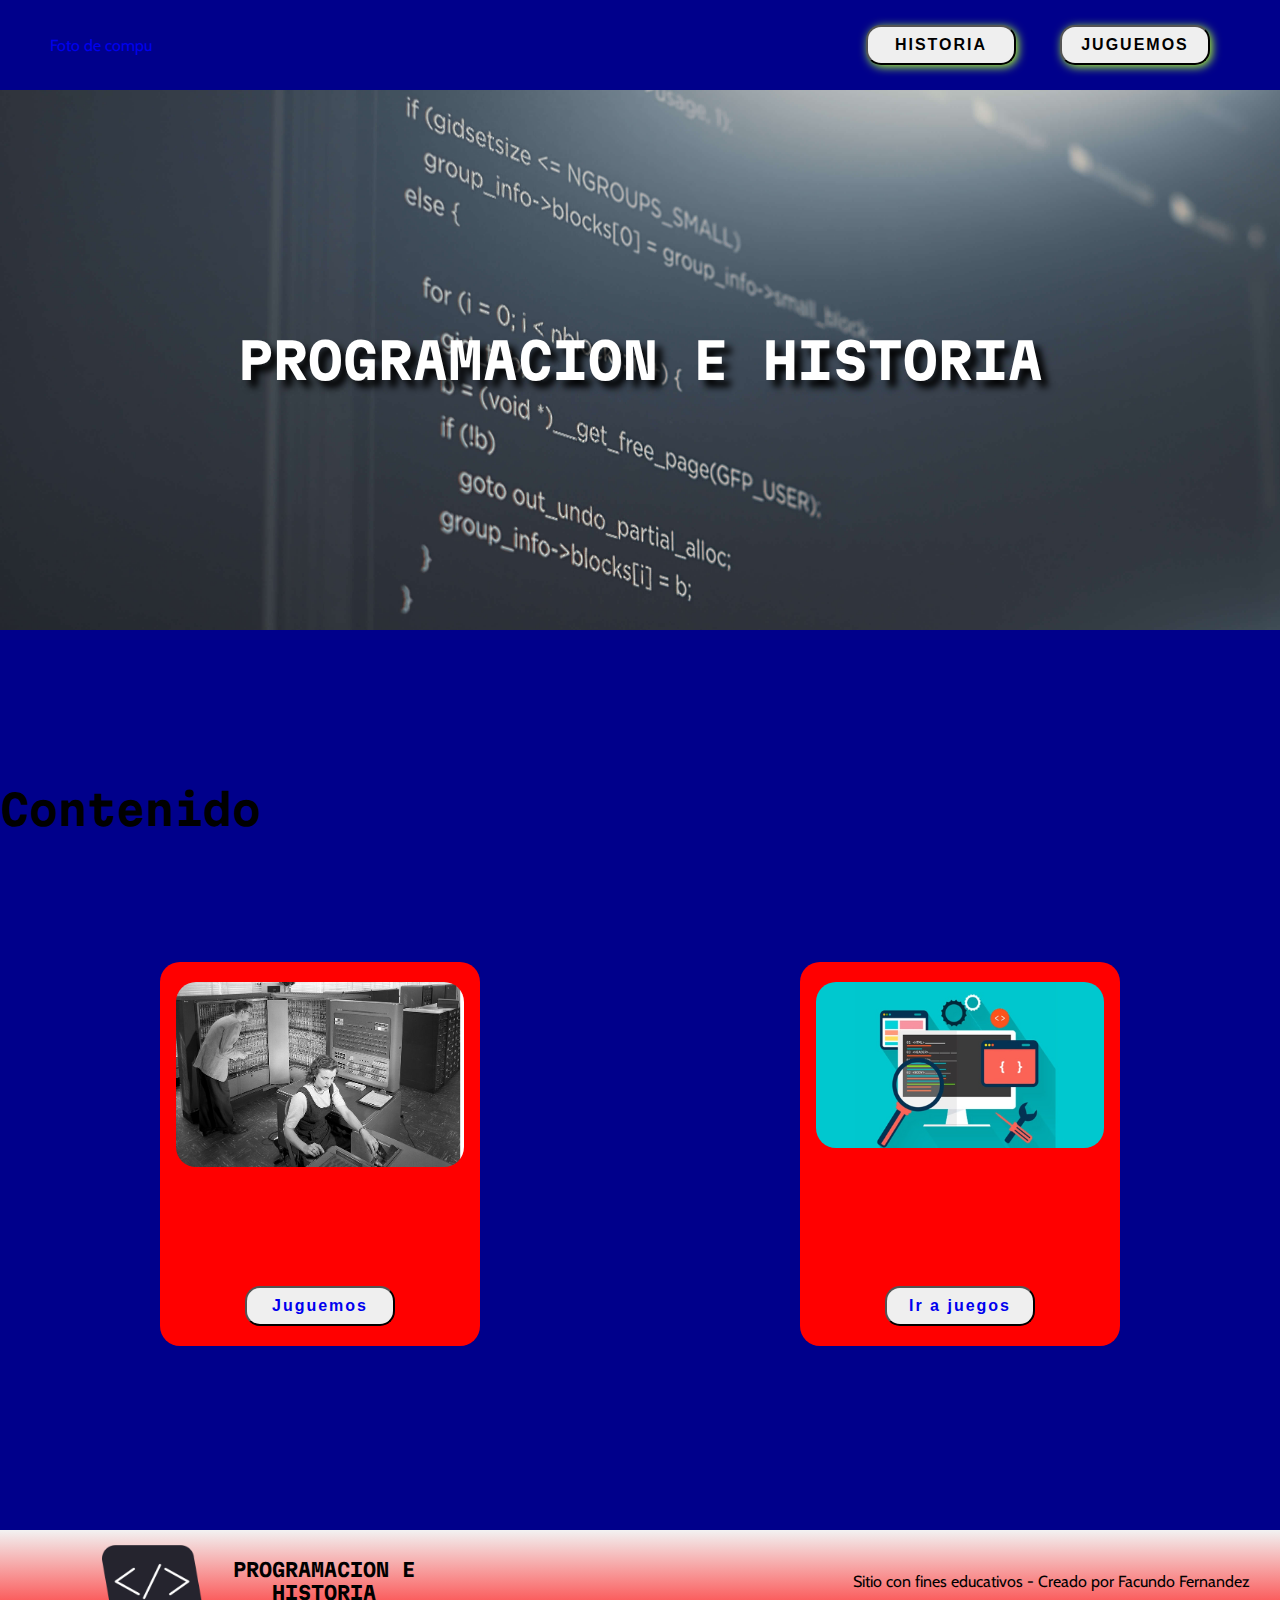
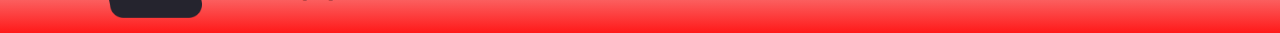
==== Info-Trabajo-Final/Index.html @ c3c80dd8 "first commit" ====
<!DOCTYPE html>
<html lang="en">

<head>
    <meta charset="UTF-8">
    <meta http-equiv="X-UA-Compatible" content="IE=edge">
    <link rel="stylesheet" href="./Style.css">
    <meta name="viewport" content="width=device-width, initial-scale=1.0">
    <title>Historia de la programacion</title>
</head>

<body>

    <nav>
    
        <div><a href="./Index.html">Foto de compu</a> </div>
    
        <div id="botonesNav">
            <button> <a href="./History.html">Historia</a> </button>
            <button class="displayNone"> <a href="./Games.html">Juguemos</a> </button>
        </div>
    
    </nav>

    <header>
        

        <div>
            <h1>Programacion e historia</h1>
        </div>

    </header>


    <main>

        <h2>Contenido</h2>

        <section>
            <article>
                <img src="./assets/imagenes/img1.jpg" alt="">
                <button class="displayNone"> <a href="./Games.html">Juguemos</a> </button>
            </article>

            <article>
                <img src="./assets/imagenes/img2.jpg" alt="">
                <button> <a href="./Games.html">Ir a juegos</a> </button>
            </article>
        </section>


    </main>

    <footer>

        <div>
            <img src="./assets/imagenes/logo.png" alt="">
            <h3>Programacion e Historia</h3>
        </div>

        <p>Sitio con fines educativos - Creado por Facundo Fernandez</p>

    </footer>



    <script src="./script.js"></script>
</body>

</html>
---- Info-Trabajo-Final/Style.css ----
@import url('https://fonts.googleapis.com/css2?family=Martian+Mono:wght@200;400;700&display=swap');
@import url('https://fonts.googleapis.com/css2?family=Cabin:wght@400;700&display=swap');

/* font-family: 'Martian Mono',
monospace; */

/* font-family: 'Cabin',
sans-serif; */

/* -------------------------- Paleta de colores --------------------------- */

:root {

    --colorRed: rgba(255, 0, 0, 0.9);
    --colorGrey: rgba(128, 128, 128, 0.1);


}

/* -------------------------- Resets and general styles --------------------------- */


* {
    box-sizing: border-box;
    margin: 0;
    padding: 0;
    /* border: 2px red solid; */
}

body {
    width: 100%;
    font-family: 'Cabin', sans-serif;
}

h1,
h2,
h3,
h4 {
    font-family: 'Martian Mono', monospace;
}

a {
    text-decoration: none;
}

header,
main,
footer,
nav,
section,
section article,
header div,
footer div,
.mainHistory section div,
#mainGame,
.puzzle,
.puzzleImages,
.textoMainGames {
    display: flex;
    justify-content: center;
    align-items: center;
}

/*------------------ Animacion--------------- */

@keyframes animacionH2 {
    0% {
        color: var(red);
        padding-left: 0;
    }

    50% {
        color: black;
        padding-left: 70%;
    }

    100% {
        color: white;
        padding-left: 0px;
    }
}


/* ------------------Header--------------------- */

header {
    flex-direction: column;
}

/* -----------Nav----------- */

nav {
    width: 100%;
    height: auto;
    background-color: darkblue;
    justify-content: space-between;
    flex-wrap: wrap;
    padding: 25px 50px;
}

#botonesNav,
#botones,
#playPausa {
    flex-wrap: wrap;
}

nav button,
main section article button {
    width: 150px;
    height: 40px;
    margin: 0px 20px;
    border-radius: 15px;
    text-transform: uppercase;
    font-size: 1rem;
    letter-spacing: 2px;
    font-weight: 700;
    box-shadow: 2px 2px 10px greenyellow;
    cursor: pointer;
    flex-wrap: wrap;
}

nav button a {
    color: black;
}

/* -----------Div Header ----------------- */

header>div {
    width: 100%;
    height: 60vh;
    background-image: url(./assets/imagenes/codigo.jpg);
    background-size: cover;
    background-attachment: fixed;
}

header div h1 {
    text-transform: uppercase;
    color: white;
    font-size: min(2vw + 1.5rem);
    /*responsive*/
    text-shadow: 7px 7px 7px black;
    text-align: center;
}

/* ----------------- Main -----------------*/

main {
    width: 100%;
    flex-direction: column;
    background-color: darkblue;
    min-height: 100vh;
    height: auto;

}

main h2 {
    width: 100%;
    margin-bottom: 10%;
    font-size: min(2vw + 1rem);
    animation: animacionH2 15s linear infinite;
}

main section {
    flex-wrap: wrap;
    justify-content: space-around;

}

main section article {
    width: 25%;
    min-width: 300px;
    height: 30vw;
    min-height: 300px;
    flex-direction: column;
    background-color: red;
    justify-content: space-between;
    margin-bottom: 30px;
    border-radius: 20px;

}

main section article img {
    width: 90%;
    border-radius: 20px;
    margin: 20px;
}

main section article button {
    margin-bottom: 20px;
    text-transform: initial;
    box-shadow: none;
}

/* ------------------footer------------------ */

footer {
    flex-wrap: wrap;
    width: 100%;
    height: auto;
    justify-content: space-between;
    padding: 15px 30px;
    background-image: linear-gradient(var(--colorGrey), var(--colorRed));
}

footer div {
    width: 40%;
    text-align: center;
    text-transform: uppercase;
    flex-wrap: wrap;
    justify-content: center;

}

footer img {
    width: 100px;
}

footer h3 {
    width: 50%;

}

/* ------------------------History------------------------------------ */

.mainHistory {
    width: 100%;
}

.mainHistory section div {
    margin: 40px;
}

.mainHistory h3 {
    width: 50%;
    text-align: center;
    font-size: min(1vw + 0.5rem);

}

.mainHistory section p {
    width: 50%;
}

.mainHistory .h3Size {
    width: 20vw;
}

.mainHistory .p3Size {
    width: 75vw;
}

.seccionVideo {
    flex-direction: column;
    margin-bottom: 5vh;
    width: 100%;
}

#video {
    width: 50vw;
    height: auto;
}

.seccionVideo h3 {
    margin-top: 15vh;
    margin-bottom: 5vh;
    width: 80%;
}

#botones {
    /* border: solid red 2px ; */
    width: 90%;
    background-color: beige;
    display: flex;
    gap: 25px;
    justify-content: space-between;
    flex-wrap: wrap;

}

#botones button {
    width: 50px;
}


/* ------------------------------Pagina Juego------------------------------ */

@keyframes moving {

    0% {
        transform: translateX(100vw);
    }

    100% {
        transform: translateX(-100vw);
    }

}

.textoMainGames {
    width: 100%;
    overflow: hidden;
}


#mainGames h2 {
    font-size: min(2vw + 0.7rem);
    overflow: hidden;
    animation: moving 15s linear infinite;
}

#mainGames>div {
    height: 60vh;
    width: 100%;

}

#mainGames>div div {

    width: 15%;
    min-width: 200px;
    display: flex;
    align-items: center;
    text-align: center;
    height: 400px;
    margin: 3px;
    font-size: min(0.5vw + 0.7rem);
}

#mainGames>div img {
    height: 95%;
    width: 100%;

}

.puzzle div {
    background-color: gray;
    margin: 3px;
}

/* ------------------Media Query------------------ */



/* ------------------800px------------------ */

@media (max-width: 800px) {

    /* Template */

    body {
        display: grid;
        grid-template-areas:
            "nav header"
            "nav main"
            "nav footer";
        grid-template-columns: 150px 1fr;
        grid-template-rows: 40vh auto 30vh;
    }

    nav {
        grid-area: nav;
    }

    header {
        grid-area: header;
    }

    main {
        grid-area: main;
    }

    footer {
        grid-area: footer;
    }



    /* ------------Nav-------------- */

    nav {
        height: 100vh;
        flex-direction: column;
        justify-content: flex-start;
        margin: 0;
        padding:0;
    }

    nav button{
        margin: 0;
    }

    .displayNone{
        display: none;
    }

    

}
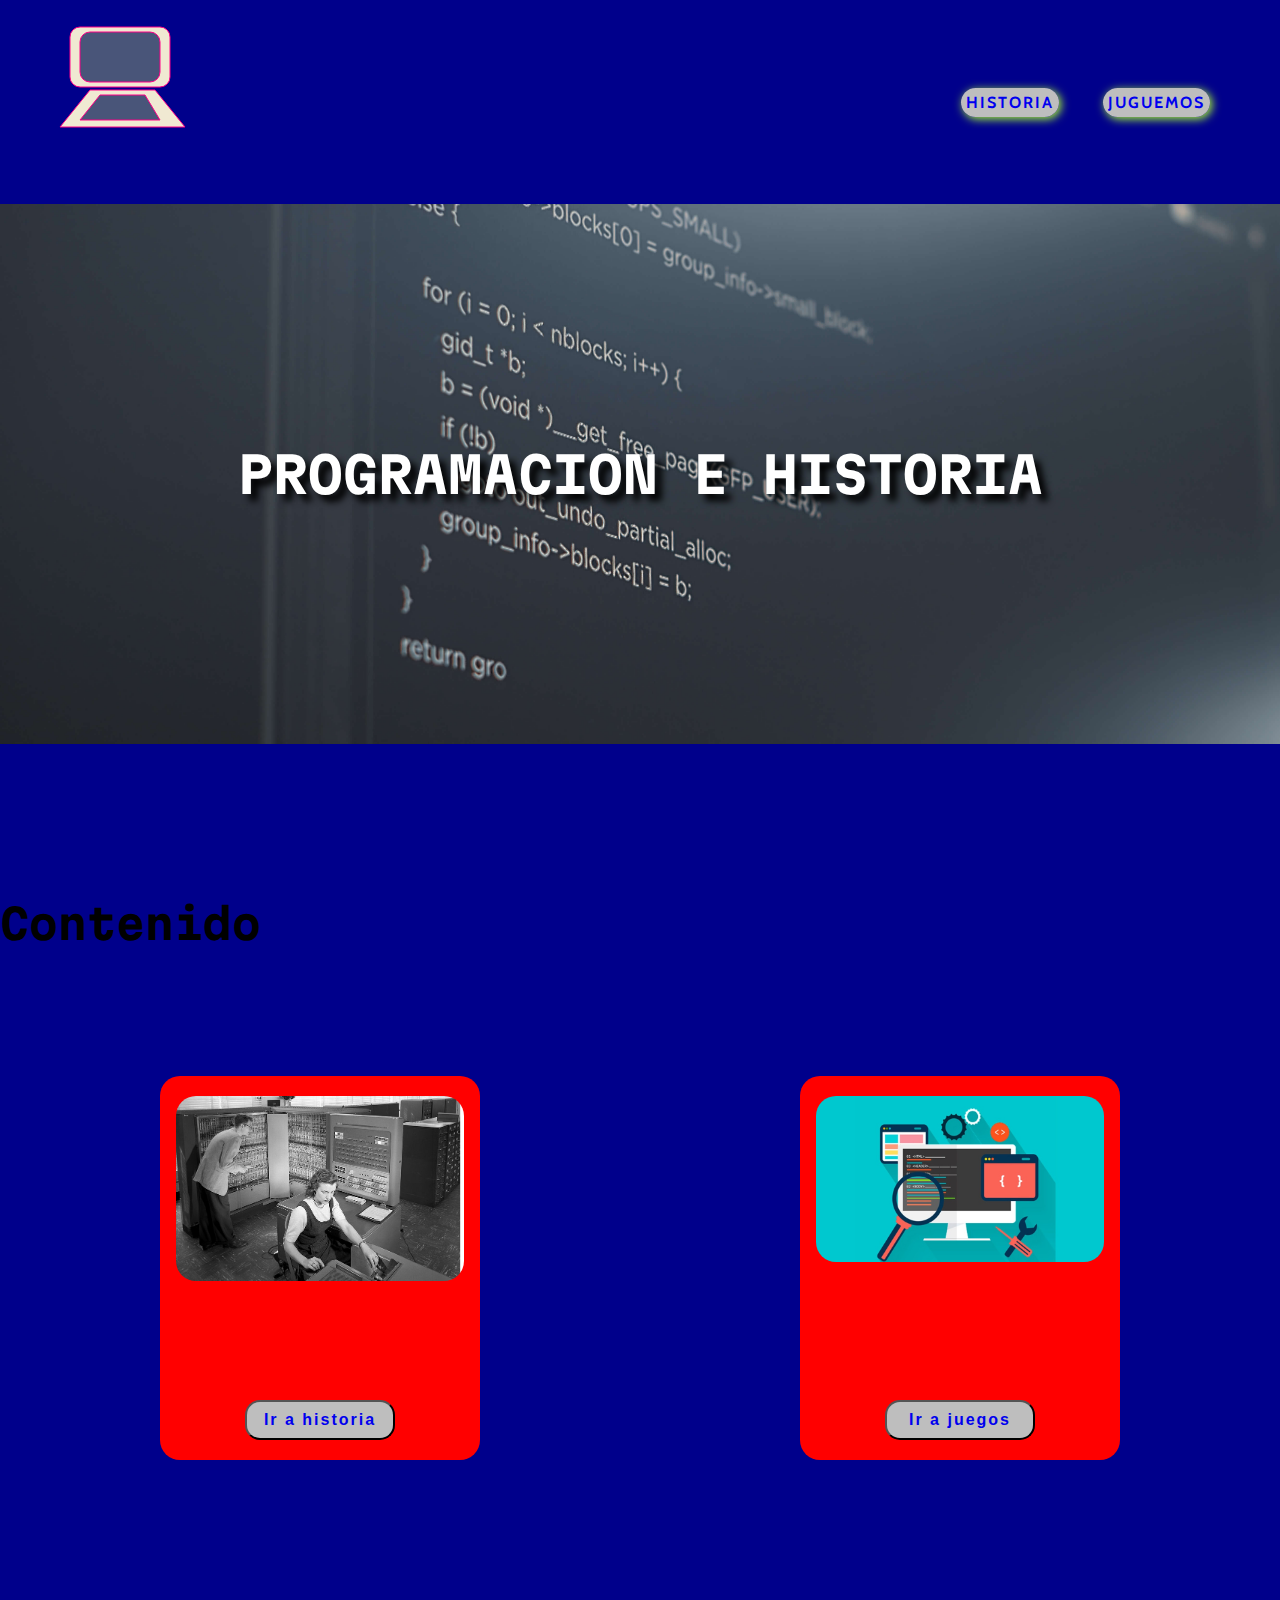
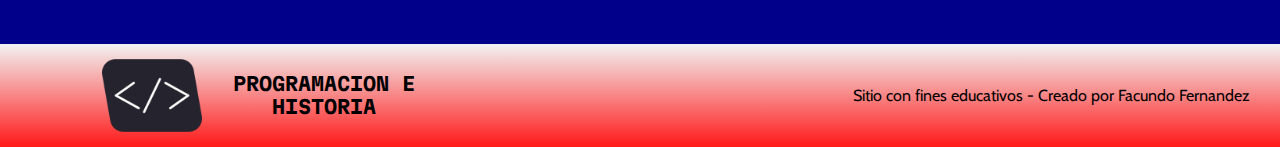
==== commit b75d3142: "svg finished" ====
--- a/Info-Trabajo-Final/Index.html
+++ b/Info-Trabajo-Final/Index.html
@@ -12,18 +12,29 @@
 <body>
 
     <nav>
-    
-        <div><a href="./Index.html">Foto de compu</a> </div>
-    
+
+        <div><a href="./Index.html"></button><svg>
+        
+            <rect x="20" y="2" width="100px" height="60px" fill="#F0E9D2" stroke="#ff0088" rx="10"></rect>
+        
+            <rect x="30" y="7" width="80px" height="50px" fill="#495579" stroke="#ff0088" rx="10"></rect>
+        
+            <polygon stroke="#ff0088" width="200px" height="200px" points="40 65 ,105 65,135 102,10 102" fill="#F0E9D2">
+            </polygon>
+        
+            <polygon stroke="#ff0088" width="100px" height="100px" points="50 70 ,95 70,110 95,30 95" fill="#495579"></polygon>
+        
+        </svg></a> </div>
+
         <div id="botonesNav">
-            <button> <a href="./History.html">Historia</a> </button>
-            <button class="displayNone"> <a href="./Games.html">Juguemos</a> </button>
+             <a class="historiaNav" href="./History.html">Historia</a> 
+            <a class="gamesNav" href="./Games.html" class="displayNone">Juguemos</a> 
         </div>
-    
+
     </nav>
 
     <header>
-        
+
 
         <div>
             <h1>Programacion e historia</h1>
@@ -38,12 +49,12 @@
 
         <section>
             <article>
-                <img src="./assets/imagenes/img1.jpg" alt="">
-                <button class="displayNone"> <a href="./Games.html">Juguemos</a> </button>
+                <img src="./assets/imagenes/img1.jpg" alt="Historia">
+                <button class="displayNone"> <a href="./History.html">Ir a historia</a> </button>
             </article>
 
             <article>
-                <img src="./assets/imagenes/img2.jpg" alt="">
+                <img src="./assets/imagenes/img2.jpg" alt="Juegos">
                 <button> <a href="./Games.html">Ir a juegos</a> </button>
             </article>
         </section>
--- a/Info-Trabajo-Final/Style.css
+++ b/Info-Trabajo-Final/Style.css
@@ -104,7 +104,8 @@
     flex-wrap: wrap;
 }
 
-nav button,
+.historiaNav,
+.gamesNav,
 main section article button {
     width: 150px;
     height: 40px;
@@ -117,6 +118,8 @@
     box-shadow: 2px 2px 10px greenyellow;
     cursor: pointer;
     flex-wrap: wrap;
+    background-color: rgb(190, 190, 190);
+    padding: 5px;
 }
 
 nav button a {
@@ -382,17 +385,17 @@
         flex-direction: column;
         justify-content: flex-start;
         margin: 0;
-        padding:0;
-    }
-
-    nav button{
+        padding: 0;
+    }
+
+    nav button {
         margin: 0;
     }
 
-    .displayNone{
+    .displayNone {
         display: none;
     }
 
-    
+
 
 }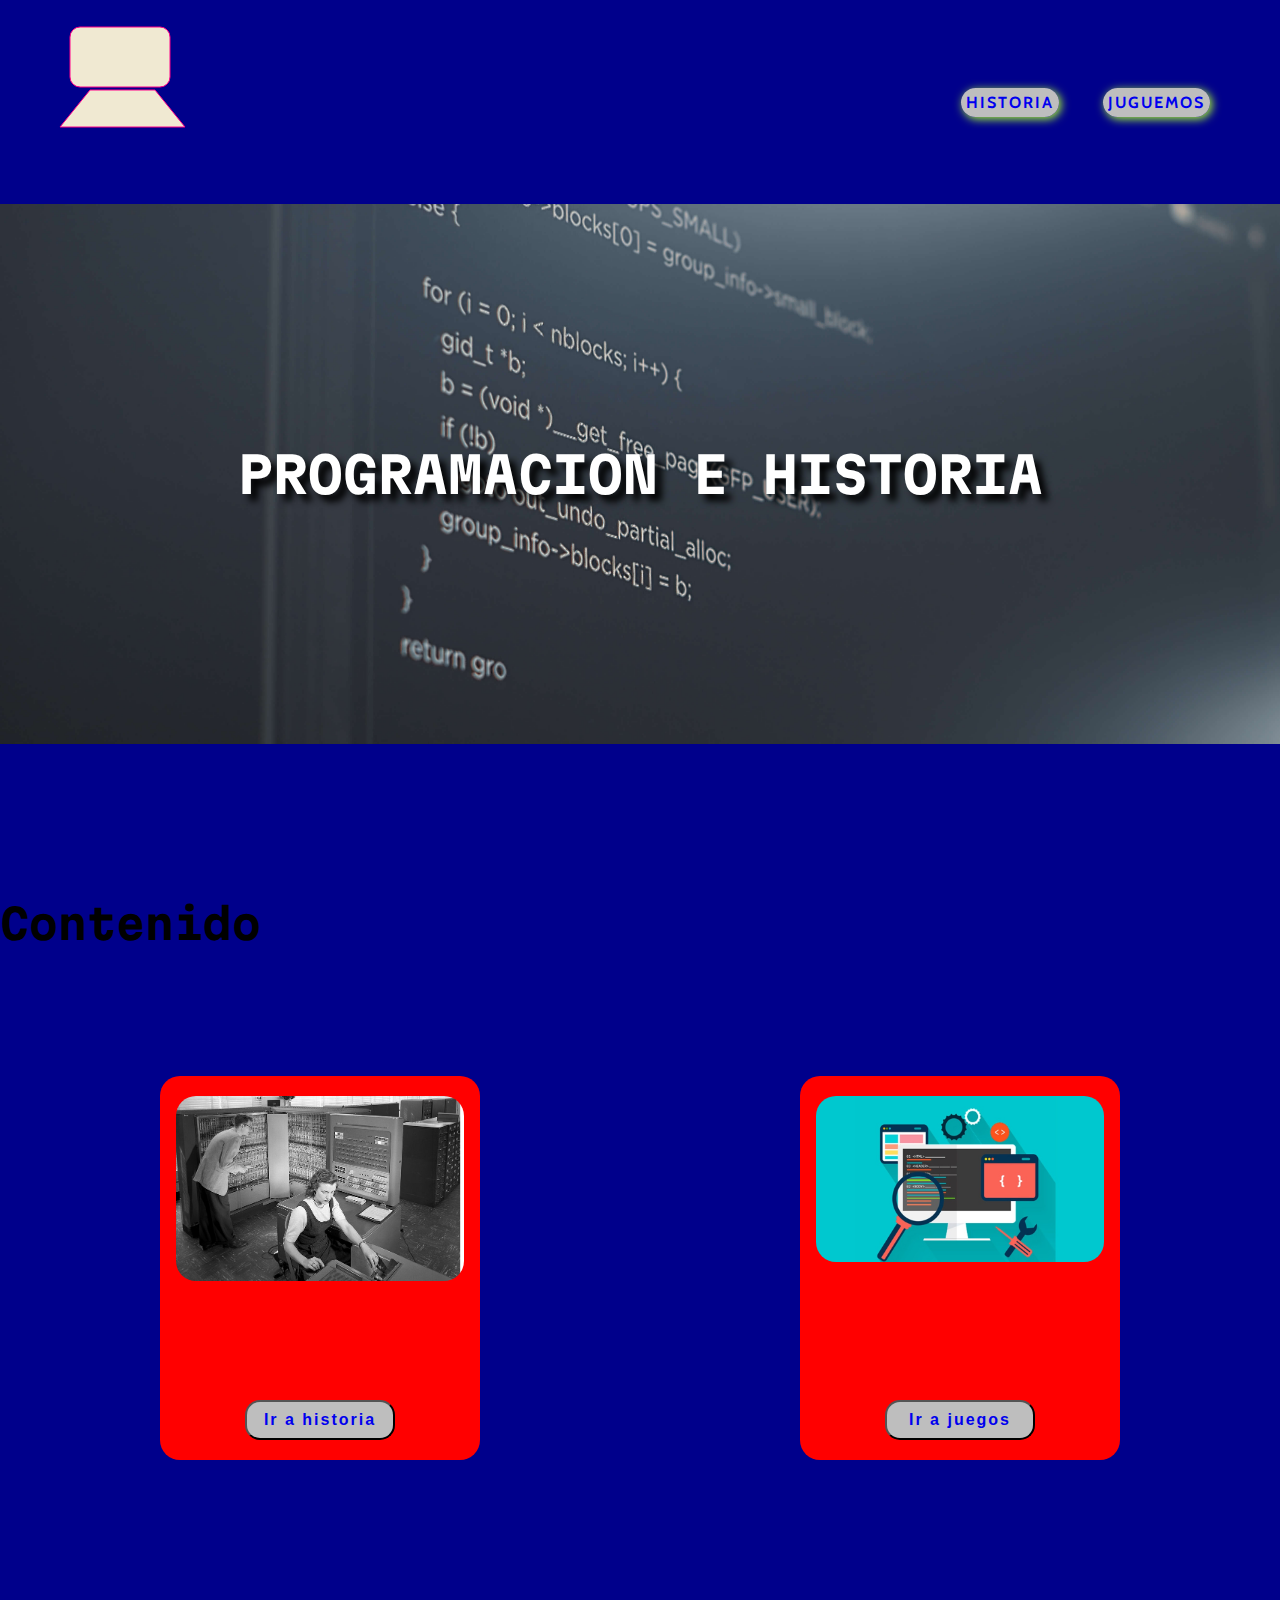
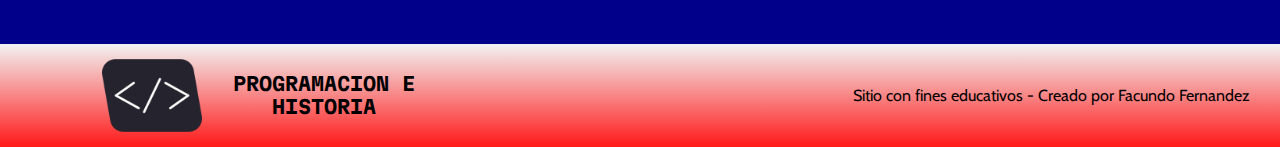
==== commit 9d8e2ae5: "Animacion agregada, que me habia olvidado :)" ====
--- a/Info-Trabajo-Final/Index.html
+++ b/Info-Trabajo-Final/Index.html
@@ -15,14 +15,14 @@
 
         <div><a href="./Index.html"></button><svg>
         
-            <rect x="20" y="2" width="100px" height="60px" fill="#F0E9D2" stroke="#ff0088" rx="10"></rect>
+            <rect x="20" y="2" width="100px" height="60px" fill="#F0E9D2" stroke="#ff0088" rx="10" class="caida1"></rect>
         
-            <rect x="30" y="7" width="80px" height="50px" fill="#495579" stroke="#ff0088" rx="10"></rect>
+            <rect x="30" y="7" width="80px" height="50px" fill="#495579" stroke="#ff0088" rx="10" class="caida2"></rect>
         
-            <polygon stroke="#ff0088" width="200px" height="200px" points="40 65 ,105 65,135 102,10 102" fill="#F0E9D2">
+            <polygon stroke="#ff0088" width="200px" height="200px" points="40 65 ,105 65,135 102,10 102" fill="#F0E9D2" class="caida1">
             </polygon>
         
-            <polygon stroke="#ff0088" width="100px" height="100px" points="50 70 ,95 70,110 95,30 95" fill="#495579"></polygon>
+            <polygon stroke="#ff0088" width="100px" height="100px" points="50 70 ,95 70,110 95,30 95" fill="#495579" class="caida2"></polygon>
         
         </svg></a> </div>
 
--- a/Info-Trabajo-Final/Style.css
+++ b/Info-Trabajo-Final/Style.css
@@ -126,6 +126,46 @@
     color: black;
 }
 
+.caida1 {
+    animation-name: caida1;
+    animation-duration: 1.5s;
+    animation-timing-function: ease-in;
+
+}
+
+.caida2 {
+    opacity: 0;
+    animation-name: caida2;
+    animation-duration: 1s;
+    animation-delay: 1s;
+    animation-fill-mode: forwards;
+    animation-timing-function: ease-in;
+}
+
+@keyframes caida1 {
+    from {
+        opacity: 0;
+        transform: translate(0, -10px);
+    }
+
+    to {
+        opacity: 1;
+        transform: translate(0, 0);
+    }
+}
+
+@keyframes caida2 {
+    from {
+        opacity: 0;
+        transform: translate(0, -10px);
+    }
+
+    to {
+        opacity: 1;
+        transform: translate(0, 0);
+    }
+}
+
 /* -----------Div Header ----------------- */
 
 header>div {
@@ -332,6 +372,7 @@
 #mainGames>div img {
     height: 95%;
     width: 100%;
+    border: 2px solid grey;
 
 }
 
